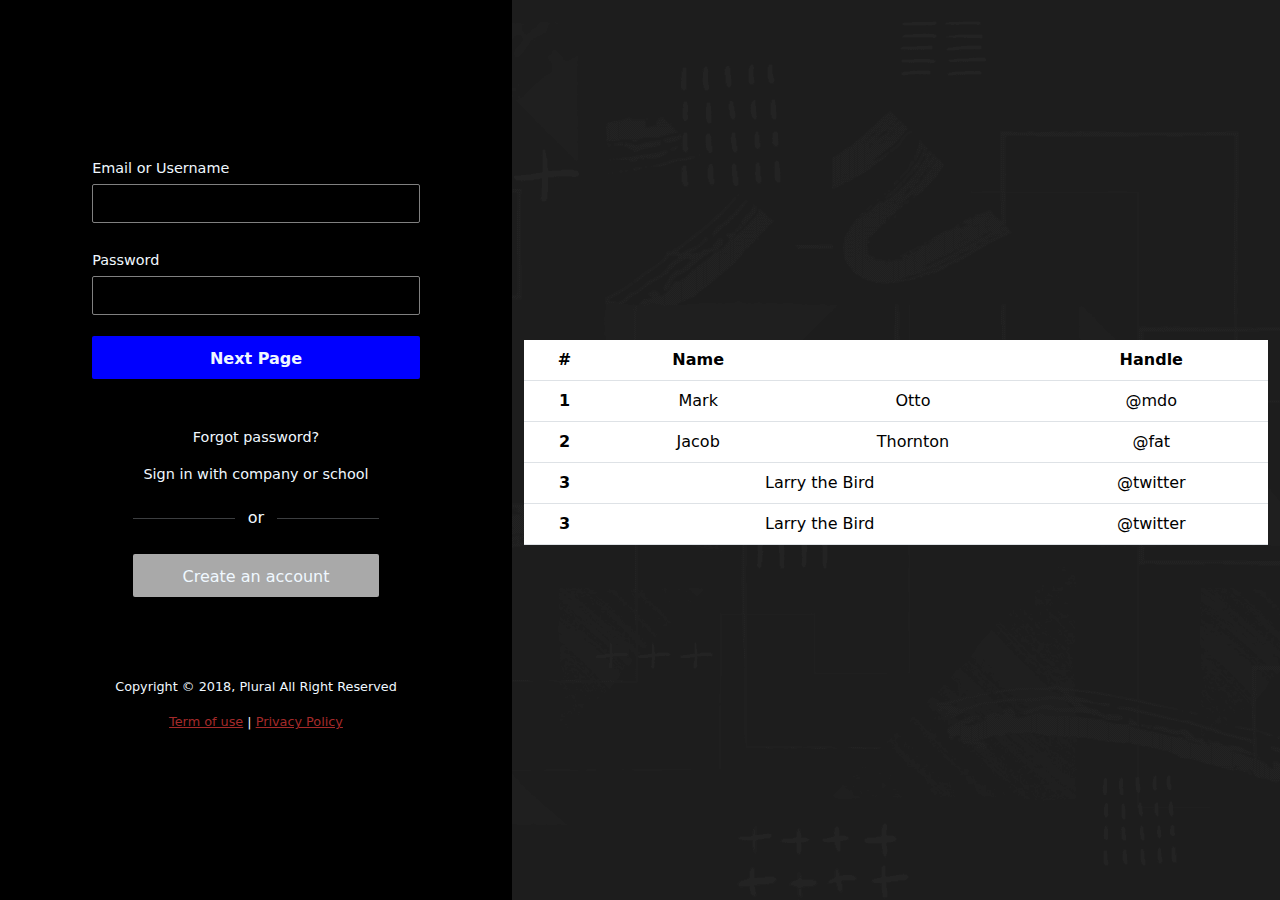
==== index.html @ 7d0478fb "update" ====
<!DOCTYPE html>
<html lang="en">
<head>
  <meta charset="UTF-8">
  <meta http-equiv="X-UA-Compatible" content="IE=edge">
  <meta name="viewport" content="width=device-width, initial-scale=1.0">
  <title>Plural</title>
  <link rel="stylesheet" href="https://cdn.jsdelivr.net/npm/bootstrap@5.3.0-alpha1/dist/css/bootstrap.min.css">
  <link rel="stylesheet" href="style.css">
</head>
<body>
  <div id="wrapper">
    <div id="left">
<div id="log-in">
  <!-- <div class="img">
    <img src="https://app.pluralsight.com/id/img/login-logo.png" alt="">
  </div> -->
  <form action="">
    <div>
      <label for="">Email or Username</label>
      <input type="text" class="input">
    </div>
    <div>
      <label for="">Password</label>
      <input type="password" class="input">
    </div>
    <a class="primary-btn" href="html5up-dimension/index.html">Next Page</a>
    <!-- <button type="submit" class="primary-btn"> Sign-in</button> -->
  </form>
  <div class="links">
    <a href="">Forgot password?</a>
    <a href="">Sign in with company or school</a>
  </div>
  <div class="or">
    <hr class="bar">
    <span>or</span>
    <hr class="bar">
  </div>
  <a href="" class="secondary-btn">Create an account</a>
    <footer id="main-footer">
<p>Copyright &copy; 2018, Plural All Right Reserved</p>
<div>
  <a href="">Term of use</a> | <a href="">Privacy Policy</a>
</div>
    </footer>
</div>
    </div>
    <div id="right">
      <div class="container">

      
      <table style="color: aliceblue;" class="table">
        <thead>
          <tr>
          <th scope="col">#</th>
          <th scope="col">Name</th>
          <th scope="col"></th>
          <th scope="col">Handle</th>
          </tr>
        </thead>
        <tbody>
          <tr>
          <th scope="row">1</th>
          <td>Mark</td>
          <td>Otto</td>
          <td>@mdo</td>
          </tr>
          <tr>
          <th scope="row">2</th>
          <td>Jacob</td>
          <td>Thornton</td>
          <td>@fat</td>
          </tr>
          <tr>
          <th scope="row">3</th>
          <td colspan="2">Larry the Bird</td>
          <td>@twitter</td>
          </tr>
          <tr>
          <th scope="row">3</th>
          <td colspan="2">Larry the Bird</td>
          <td>@twitter</td>
          </tr>
        </tbody>
        </table>
        </div>
  </div>
</body>
</html>
---- style.css ----
* {
    box-sizing: border-box;
}
body {
    background-color: black;
    color: aliceblue;
    font-weight: 300;
    overflow: hidden;
}
#wrapper {
    display: flex;
    flex-direction: row;
}
#left {
    display: flex;
    flex-direction: column;
    flex: 1;
    align-items: center;
    justify-content: center;
    height: 100vh;
}
#right {
    flex: 1;
}
/* Log In  */
#log-in {
    display: flex;
    flex-direction: column;
    justify-content: center;
    align-items: center;
    width: 80%;
    padding-bottom: 1rem;
}
#log-in form {
    width: 80%;
    padding-bottom: 3rem;
}
#log-in .img {
    padding-bottom: 8vh;
}
#log-in .img img {
    width: 300px
}
#log-in label {
    font-size: 0.9rem;
    line-height: 2rem;
    font-weight: 500;
}
#log-in .input {
    margin-bottom: 1.3rem;
    width: 100%;
    border-radius: 2px;
    background-color: black;
    border: 1px solid grey;
    color: aliceblue;
    padding: 0.5rem 1rem;
    line-height: 1.3rem;
}
/* Button */
#log-in .primary-btn {
    width: 100%;
}
.primary-btn {
    padding: 0.7rem 1rem;
    height: 2.7rem;
    display: block;
    border: 0;
    border-radius: 2px;
    font-weight: 900;
    background: blue;
    color: aliceblue;
    text-decoration: none;
    cursor: pointer;
    text-align: center;
    transition: all 0.5s;
}
.primary-btn:hover {
    background-color: darkblue;
    color: darkred;
}
.secondary-btn {
    padding: 0.7rem 1rem;
    height: 2.7rem;
    display: block;
    border: 0;
    border-radius: 2px;
    font-weight: 500px;
    background-color: darkgray;
    color: aliceblue;
    text-decoration: none;
    cursor: pointer;
    text-align: center;
    transition: all 0.5s;
}
.secondary-btn:hover {
    background-color: lightgrey;
}
#log-in .secondary-btn,
.or,
.links {
    width: 60%;
}
#log-in .links a {
    display: block;
    color: aliceblue;
    text-decoration: none;
    margin-bottom: 1rem;
    text-align: center;
    font-size: 0.9rem;
}
#log-in .or {
    display: flex;
    flex-direction: row;
    align-items: center;
    margin-bottom: 1.2rem;
}
#log-in .bar {
    flex: auto;
    border: none;
    height: 1px;
    background-color: aliceblue;
}
#log-in .or span {
    padding: 0 0.8rem;
}
#right {
    display: flex;
    justify-content: center;
    align-items: center;
    height: 100vh;
    text-align: center;
    background: url('login.png') no-repeat center center/cover;
}

#main-footer {
    color: aliceblue;
    text-align: center;
    font-size: 0.8rem;
    max-width: 80%;
    padding-top: 5rem;
}
#main-footer a {
    color: brown;
    text-decoration: underline;
}
.showcase-text a {
    margin-bottom: 0px;
    padding: 15px 25px;
    min-width: 135px;
    font-size: 16px;
    font-weight: 500;
    border-radius: 3px;
    background: #FF1675;
    color: #fff;
    text-decoration: none;
}
/* Media */
@media (min-width: 1200px) {
    }
    #left {
        flex: 4;
        width: 465px;
    }
    #right {
        flex: 6;
        width: 465px;
    }
@media(max-width: 777px) {
    body {
        overflow: auto;
    }
    #right {
        display: none;
        width: 465px;
    }
    #right img {
        width: 369px;
    }
    #left {
        justify-content: start;
    margin-top: 2vh;
    width: 465px;
    }
    #log-in .img {
        margin-bottom: 2vh;
    }
    #log-in .text-input {
        margin-bottom: 0.7rem;
    }
}
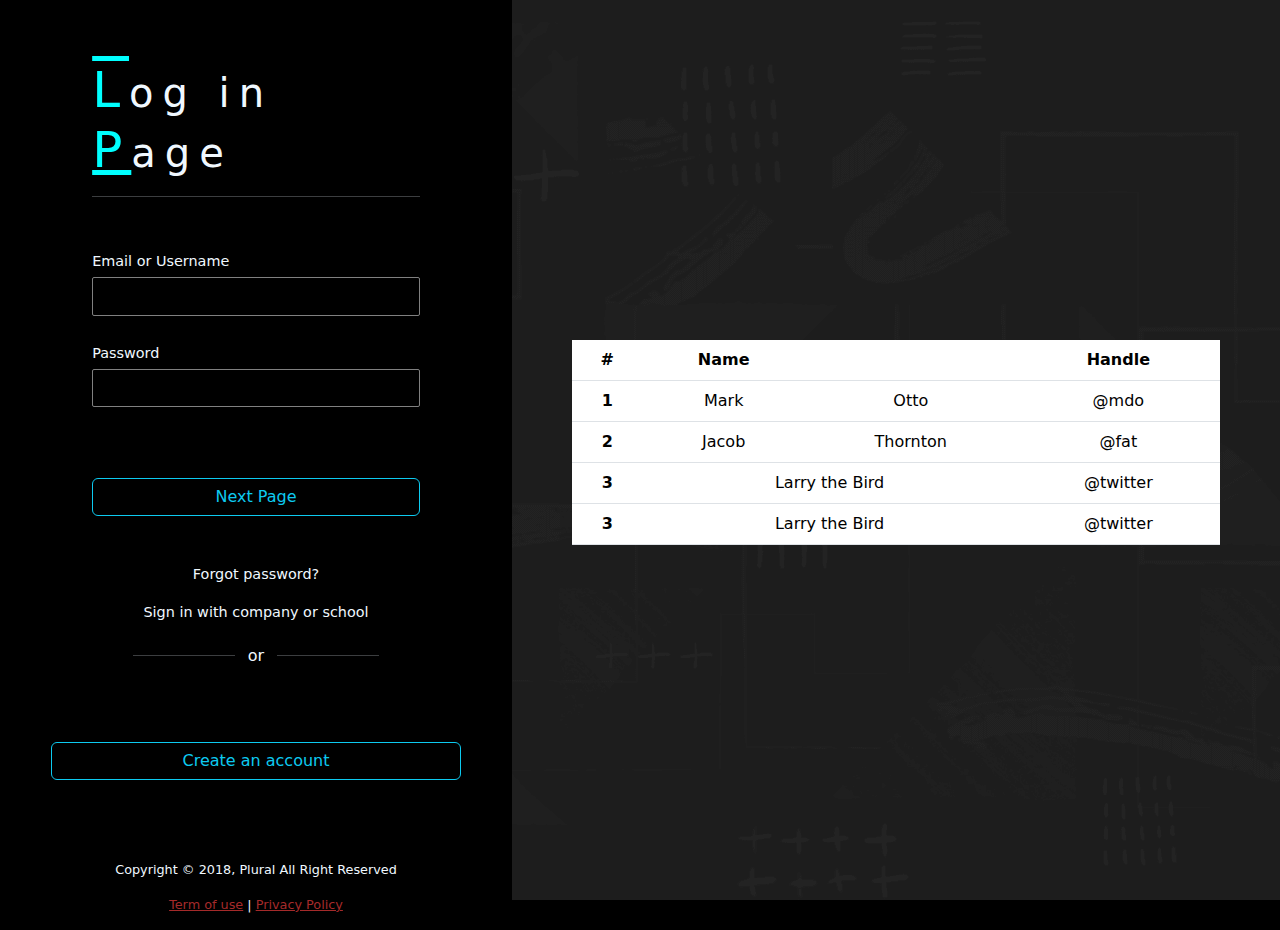
==== commit 65b36ab7: "uu" ====
--- a/index.html
+++ b/index.html
@@ -12,11 +12,14 @@
   <div id="wrapper">
     <div id="left">
 <div id="log-in">
+  
   <!-- <div class="img">
     <img src="https://app.pluralsight.com/id/img/login-logo.png" alt="">
   </div> -->
   <form action="">
     <div>
+      <h1> <span style="text-decoration: overline;" class="color">L</span>og in <span style="text-decoration: underline;" class="color">P</span>age</h1>
+      <hr class="mb-5">
       <label for="">Email or Username</label>
       <input type="text" class="input">
     </div>
@@ -24,7 +27,7 @@
       <label for="">Password</label>
       <input type="password" class="input">
     </div>
-    <a class="primary-btn" href="html5up-dimension/index.html">Next Page</a>
+    <a class="btn px-5 btn-outline-info" href="html5up-dimension/index.html">Next Page</a>
     <!-- <button type="submit" class="primary-btn"> Sign-in</button> -->
   </form>
   <div class="links">
@@ -36,7 +39,7 @@
     <span>or</span>
     <hr class="bar">
   </div>
-  <a href="" class="secondary-btn">Create an account</a>
+  <a href="" class="btn px-5 btn-outline-info">Create an account</a>
     <footer id="main-footer">
 <p>Copyright &copy; 2018, Plural All Right Reserved</p>
 <div>
@@ -46,7 +49,7 @@
 </div>
     </div>
     <div id="right">
-      <div class="container">
+      <div class="container m-5">
 
       
       <table style="color: aliceblue;" class="table">
--- a/style.css
+++ b/style.css
@@ -12,6 +12,8 @@
     flex-direction: row;
 }
 #left {
+    background: linear-gradient(rgba(0,0,0,0.7),rgba(0,0,0,0.7)), url('https://p4.wallpaperbetter.com/wallpaper/923/727/796/anime-digital-art-artwork-2d-portrait-display-hd-wallpaper-preview.jpg');
+    background-position: center;
     display: flex;
     flex-direction: column;
     flex: 1;
@@ -23,13 +25,26 @@
     flex: 1;
 }
 /* Log In  */
+h1 {
+ letter-spacing: 9px;   
+}
+.color {
+    color: aqua;
+    font-size: 50px;
+}
 #log-in {
+    margin-top: 90px;
     display: flex;
     flex-direction: column;
     justify-content: center;
     align-items: center;
     width: 80%;
     padding-bottom: 1rem;
+}
+
+.btn {
+    margin-top: 50px;
+    width: 100%;
 }
 #log-in form {
     width: 80%;
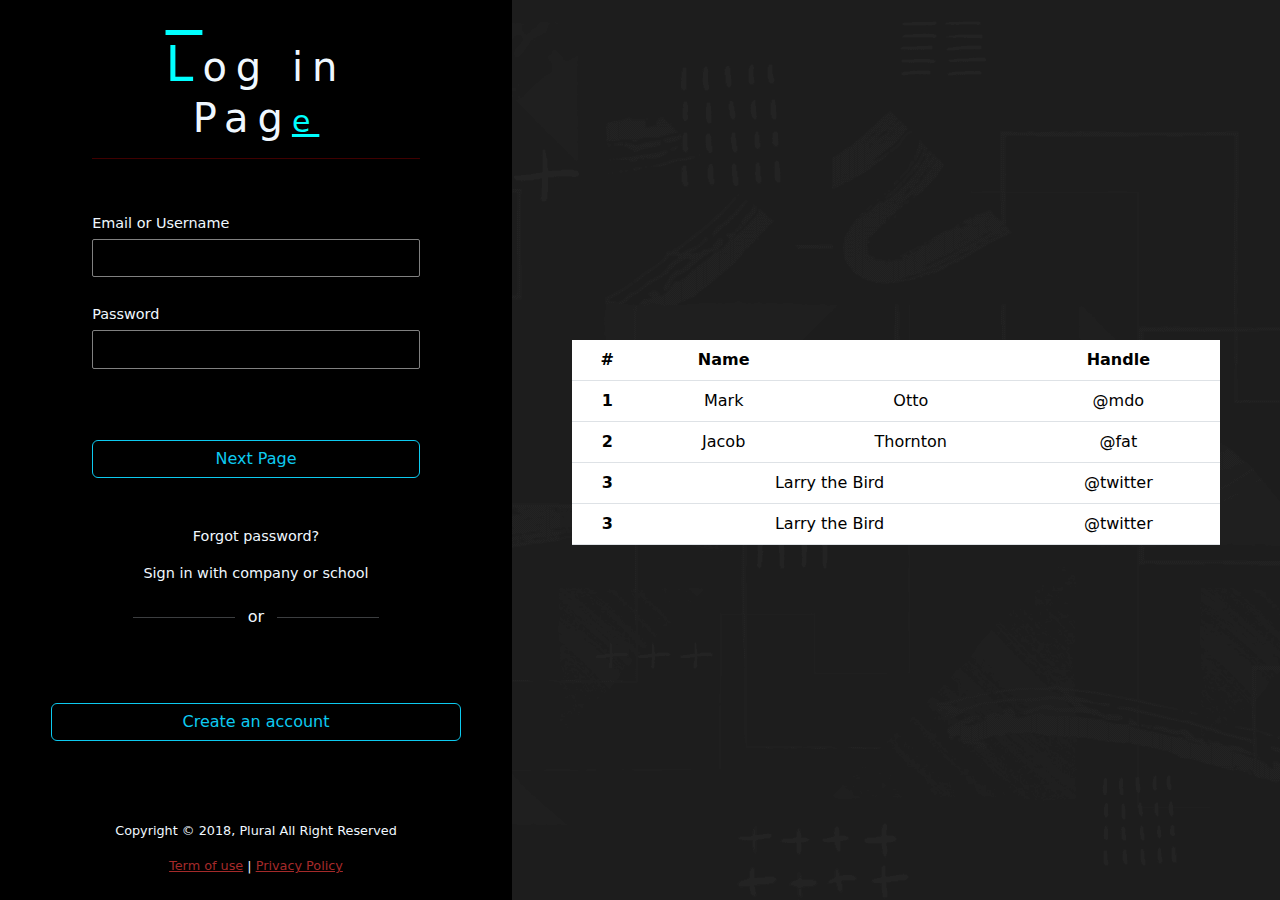
==== commit 6a56c966: "aa" ====
--- a/index.html
+++ b/index.html
@@ -12,13 +12,13 @@
   <div id="wrapper">
     <div id="left">
 <div id="log-in">
-  
+
   <!-- <div class="img">
     <img src="https://app.pluralsight.com/id/img/login-logo.png" alt="">
   </div> -->
   <form action="">
     <div>
-      <h1> <span style="text-decoration: overline;" class="color">L</span>og in <span style="text-decoration: underline;" class="color">P</span>age</h1>
+      <h1> <span style="text-decoration: overline;" class="color">L</span>og in <span><br></span> Pag<span style="text-decoration: underline; font-size: 30px;" class="color">e</span></h1>
       <hr class="mb-5">
       <label for="">Email or Username</label>
       <input type="text" class="input">
--- a/style.css
+++ b/style.css
@@ -26,14 +26,18 @@
 }
 /* Log In  */
 h1 {
+    margin-top: 25px;
+    text-align: center;
  letter-spacing: 9px;   
+}
+hr {
+    color: red;
 }
 .color {
     color: aqua;
     font-size: 50px;
 }
 #log-in {
-    margin-top: 90px;
     display: flex;
     flex-direction: column;
     justify-content: center;
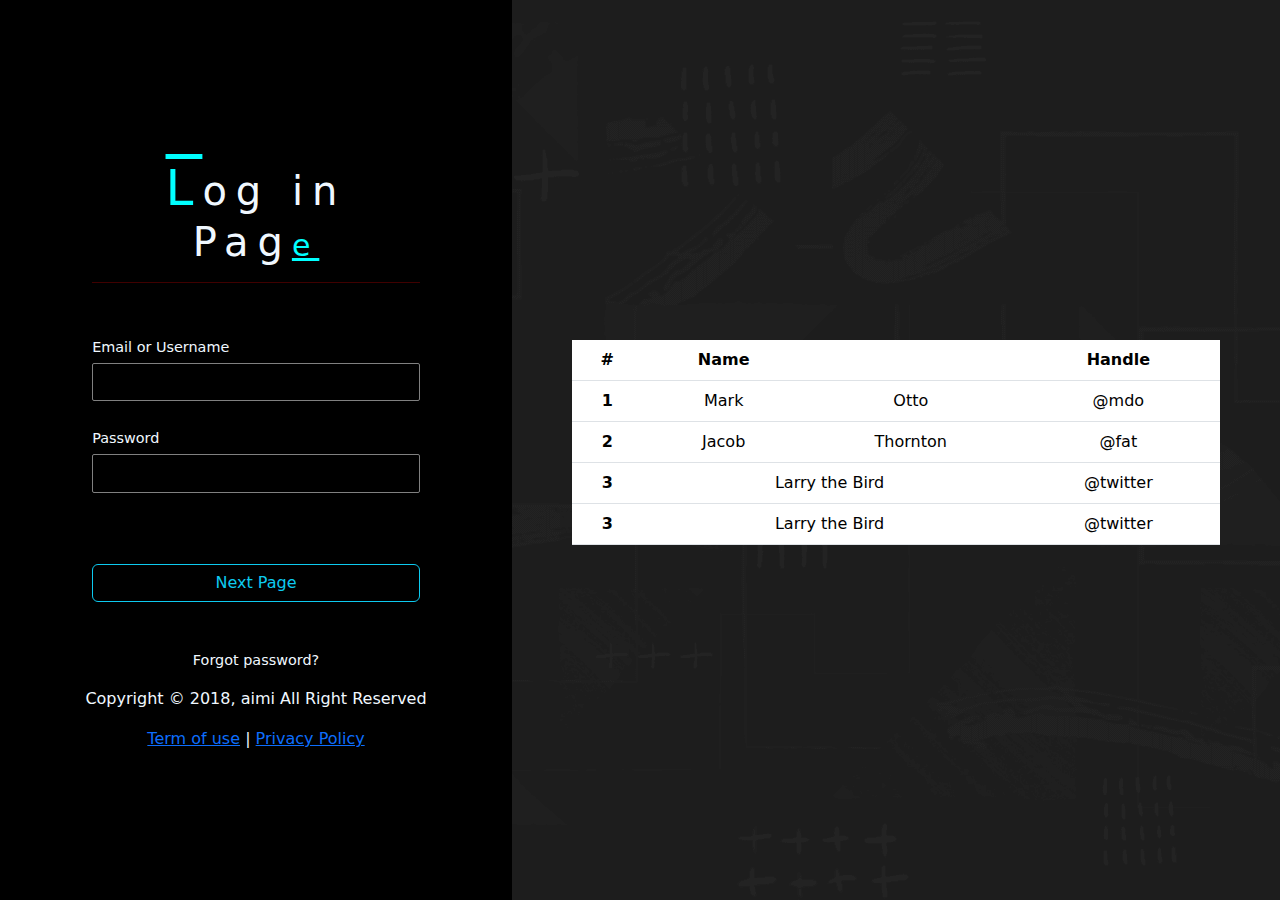
==== commit 6e16e604: "uuu" ====
--- a/index.html
+++ b/index.html
@@ -32,16 +32,8 @@
   </form>
   <div class="links">
     <a href="">Forgot password?</a>
-    <a href="">Sign in with company or school</a>
   </div>
-  <div class="or">
-    <hr class="bar">
-    <span>or</span>
-    <hr class="bar">
-  </div>
-  <a href="" class="btn px-5 btn-outline-info">Create an account</a>
-    <footer id="main-footer">
-<p>Copyright &copy; 2018, Plural All Right Reserved</p>
+<p>Copyright &copy; 2018, aimi All Right Reserved</p>
 <div>
   <a href="">Term of use</a> | <a href="">Privacy Policy</a>
 </div>
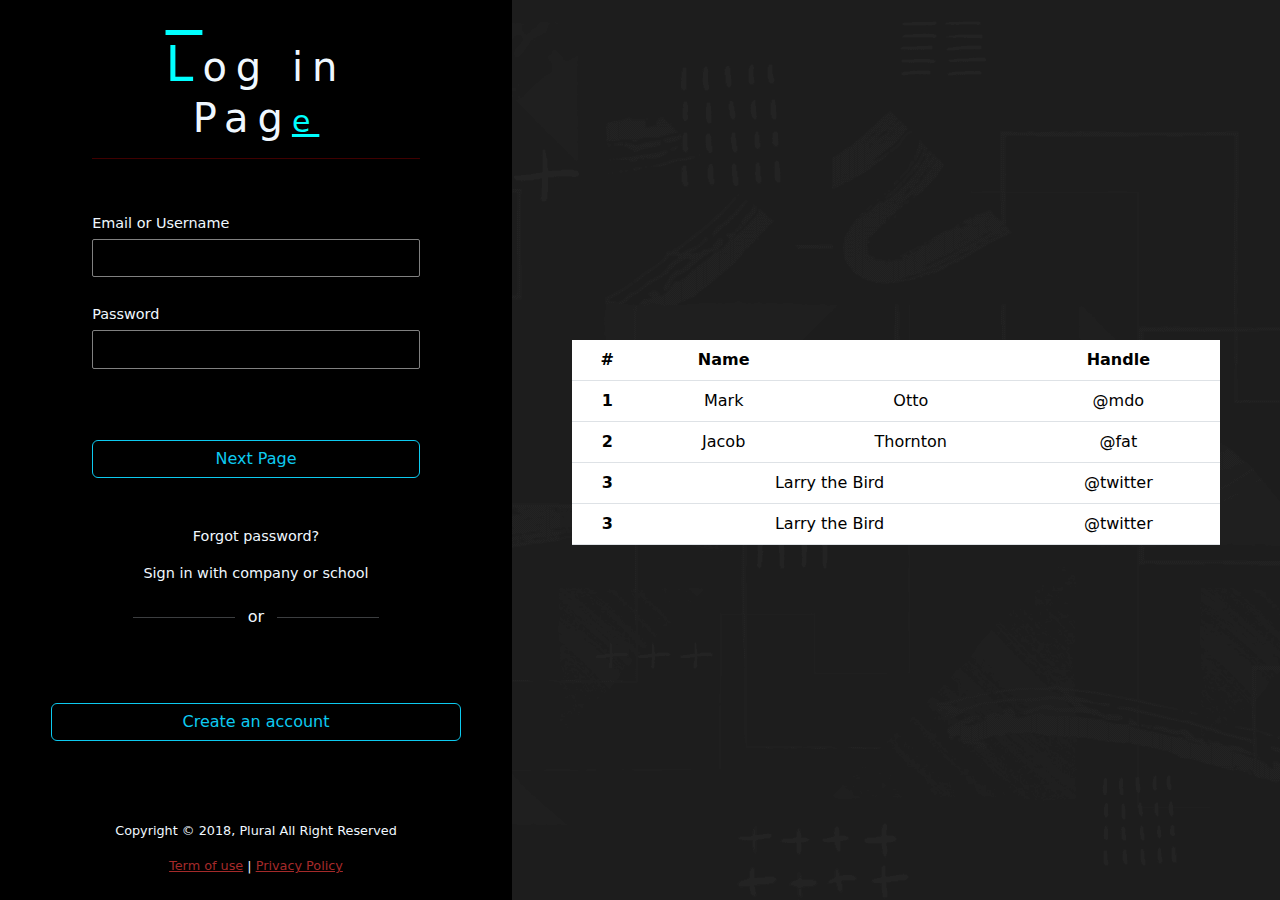
==== commit 25aa86ee: "Revert "uuu"" ====
--- a/index.html
+++ b/index.html
@@ -32,8 +32,16 @@
   </form>
   <div class="links">
     <a href="">Forgot password?</a>
+    <a href="">Sign in with company or school</a>
   </div>
-<p>Copyright &copy; 2018, aimi All Right Reserved</p>
+  <div class="or">
+    <hr class="bar">
+    <span>or</span>
+    <hr class="bar">
+  </div>
+  <a href="" class="btn px-5 btn-outline-info">Create an account</a>
+    <footer id="main-footer">
+<p>Copyright &copy; 2018, Plural All Right Reserved</p>
 <div>
   <a href="">Term of use</a> | <a href="">Privacy Policy</a>
 </div>
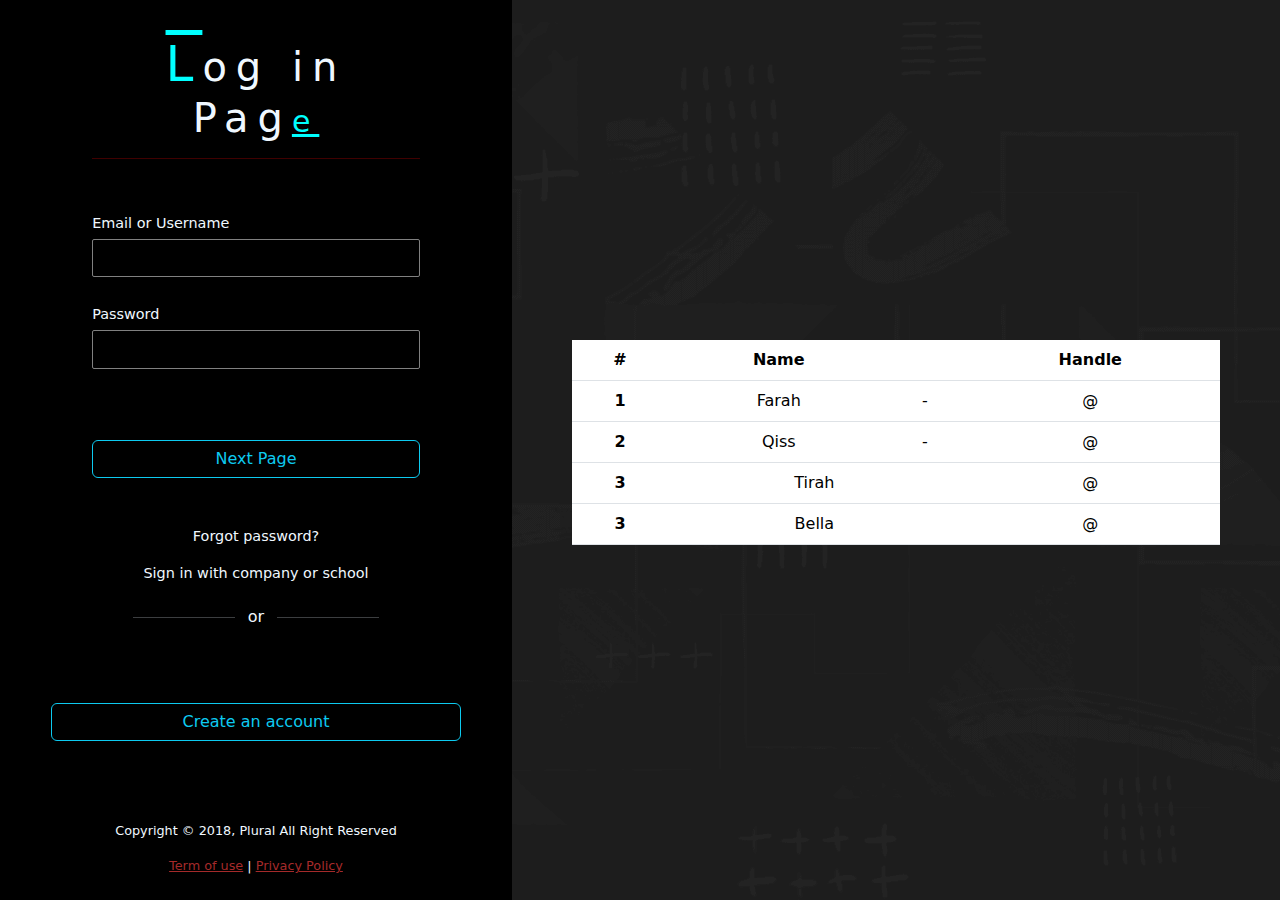
==== commit fe8a514c: "uu" ====
--- a/index.html
+++ b/index.html
@@ -27,7 +27,7 @@
       <label for="">Password</label>
       <input type="password" class="input">
     </div>
-    <a class="btn px-5 btn-outline-info" href="html5up-dimension/index.html">Next Page</a>
+    <a class="btn px-5 btn-outline-info" href="html5up-dimension/farah.html#about">Next Page</a>
     <!-- <button type="submit" class="primary-btn"> Sign-in</button> -->
   </form>
   <div class="links">
@@ -63,26 +63,26 @@
         </thead>
         <tbody>
           <tr>
-          <th scope="row">1</th>
-          <td>Mark</td>
-          <td>Otto</td>
-          <td>@mdo</td>
+            <th scope="row">1</th>
+            <td>Farah</td>
+            <td> - </td>
+            <td>@</td>
           </tr>
           <tr>
-          <th scope="row">2</th>
-          <td>Jacob</td>
-          <td>Thornton</td>
-          <td>@fat</td>
+            <th scope="row">2</th>
+            <td>Qiss</td>
+            <td> - </td>
+            <td>@</td>
           </tr>
           <tr>
-          <th scope="row">3</th>
-          <td colspan="2">Larry the Bird</td>
-          <td>@twitter</td>
+            <th scope="row">3</th>
+            <td colspan="2">Tirah</td>
+            <td>@</td>
           </tr>
           <tr>
-          <th scope="row">3</th>
-          <td colspan="2">Larry the Bird</td>
-          <td>@twitter</td>
+            <th scope="row">3</th>
+            <td colspan="2">Bella</td>
+            <td>@</td>
           </tr>
         </tbody>
         </table>
--- a/style.css
+++ b/style.css
@@ -1,6 +1,9 @@
 * {
     box-sizing: border-box;
 }
+
+
+
 body {
     background-color: black;
     color: aliceblue;
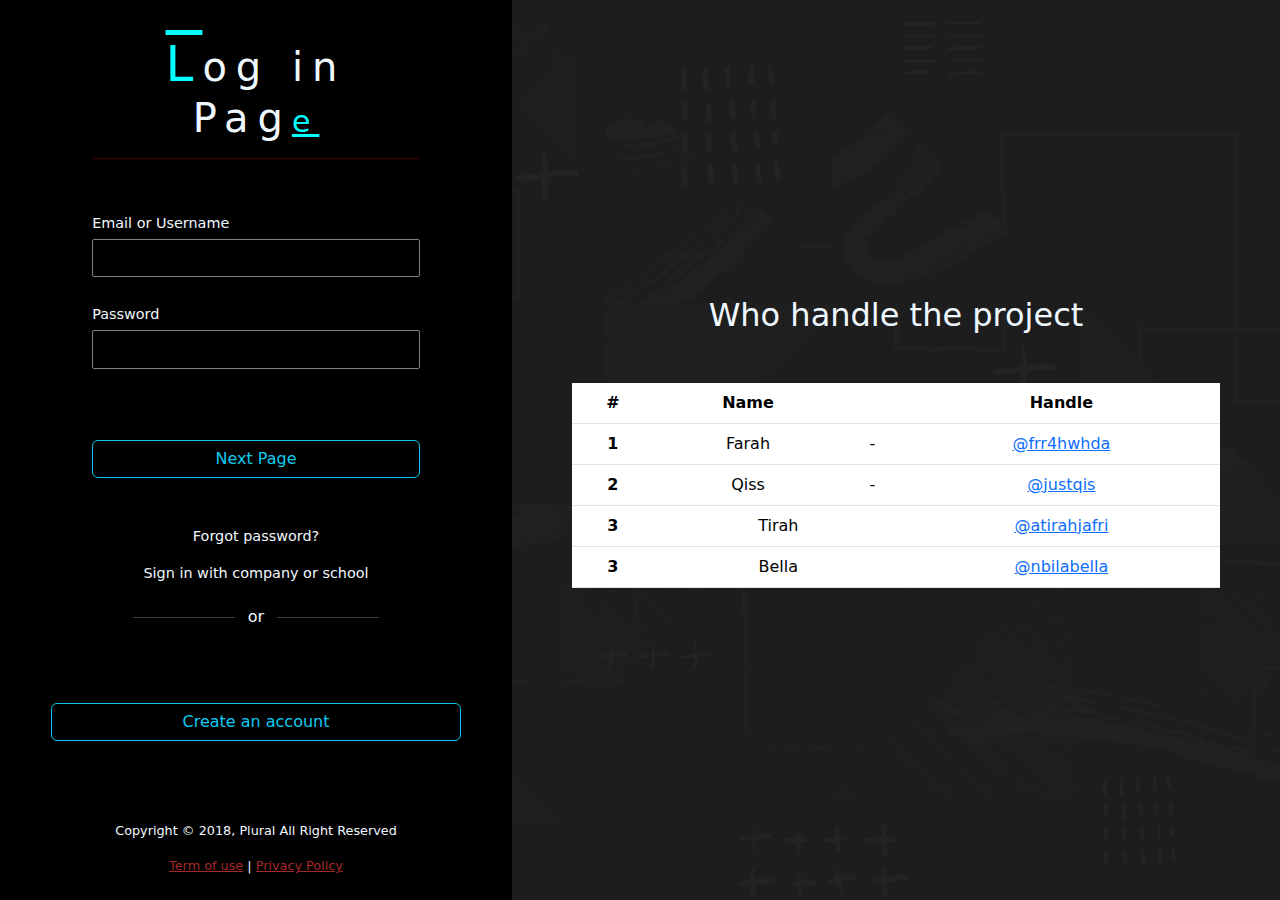
==== commit 6eb06473: "uuu" ====
--- a/index.html
+++ b/index.html
@@ -52,39 +52,42 @@
       <div class="container m-5">
 
       
-      <table style="color: aliceblue;" class="table">
-        <thead>
-          <tr>
-          <th scope="col">#</th>
-          <th scope="col">Name</th>
-          <th scope="col"></th>
-          <th scope="col">Handle</th>
-          </tr>
-        </thead>
-        <tbody>
-          <tr>
-            <th scope="row">1</th>
-            <td>Farah</td>
-            <td> - </td>
-            <td>@</td>
-          </tr>
-          <tr>
-            <th scope="row">2</th>
-            <td>Qiss</td>
-            <td> - </td>
-            <td>@</td>
-          </tr>
-          <tr>
-            <th scope="row">3</th>
-            <td colspan="2">Tirah</td>
-            <td>@</td>
-          </tr>
-          <tr>
-            <th scope="row">3</th>
-            <td colspan="2">Bella</td>
-            <td>@</td>
-          </tr>
-        </tbody>
+        <table style="color: aliceblue" class="table">
+          <thead>
+            <h2 class="mx-5 mb-5">Who handle the project</h2>
+            <tr>
+              <th scope="col">#</th>
+              <th scope="col">Name</th>
+              <th scope="col"></th>
+              <th scope="col">Handle</th>
+            </tr>
+          </thead>
+
+          <tbody>
+            <tr>
+              <th scope="row">1</th>
+              <td>Farah</td>
+              <td>-</td>
+              <td><a href="https://www.instagram.com/frr4hwhda/">@frr4hwhda</a></td>
+              
+            </tr>
+            <tr>
+              <th scope="row">2</th>
+              <td>Qiss</td>
+              <td>-</td>
+              <td><a href="https://www.instagram.com/justqis/">@justqis</a></td>
+            </tr>
+            <tr>
+              <th scope="row">3</th>
+              <td colspan="2">Tirah</td>
+              <td><a href="https://www.instagram.com/atirahjafri/">@atirahjafri</a></td>
+            </tr>
+            <tr>
+              <th scope="row">3</th>
+              <td colspan="2">Bella</td>
+              <td><a href="https://www.instagram.com/nbilabella/">@nbilabella</a></td>
+            </tr>
+          </tbody>
         </table>
         </div>
   </div>
